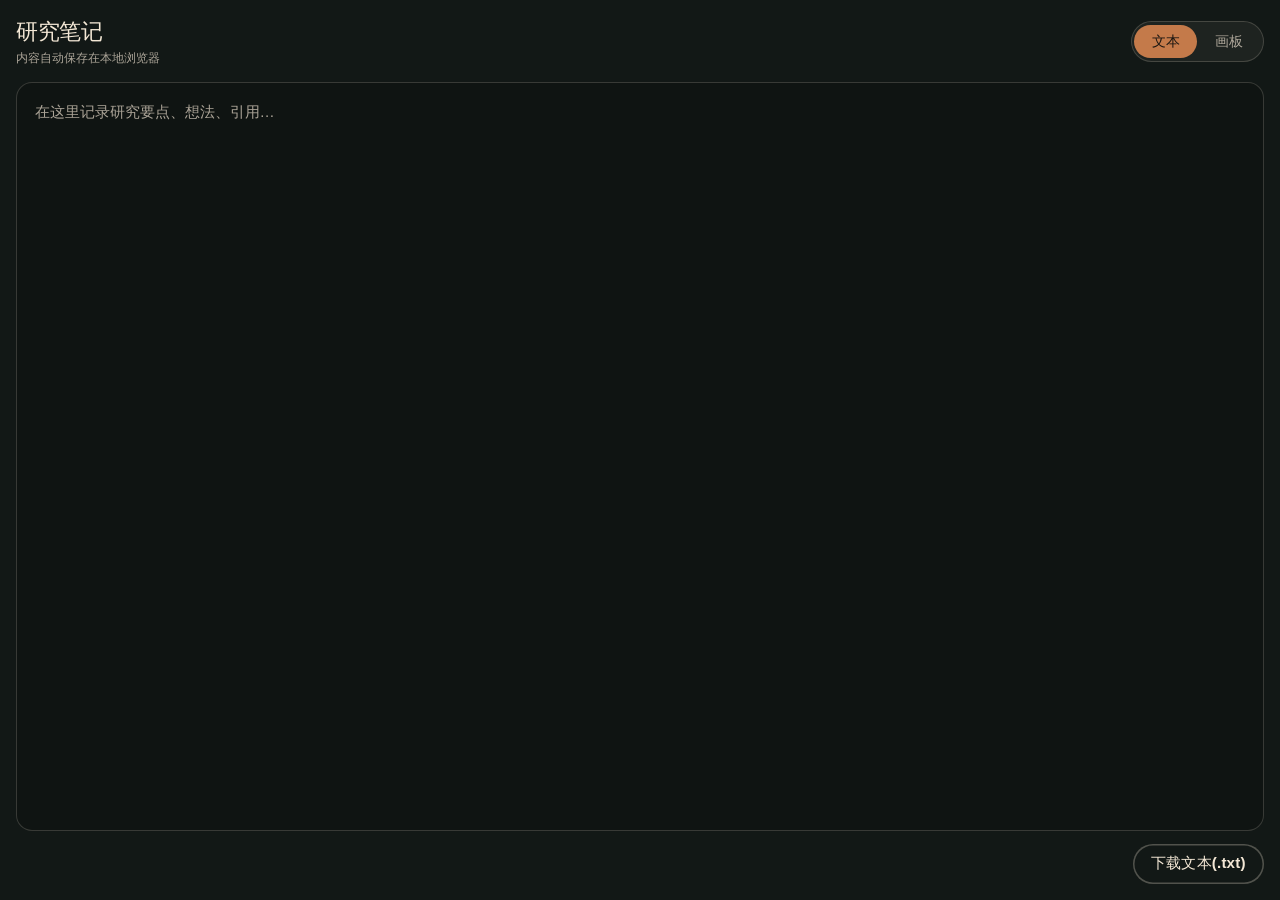
==== research.html @ e341e733 "Add research workspace, QR check-in image, attribution; remove Today Topic - Research window (toggle" ====
<!doctype html>
<html lang="zh-CN">
  <head>
    <meta charset="UTF-8" />
    <meta name="viewport" content="width=device-width, initial-scale=1.0" />
    <title>研究笔记 — Unprompted</title>
    <link rel="stylesheet" href="styles.css" />
    <link rel="stylesheet" href="research.css" />
  </head>
  <body>
    <div class="research-page">
      <header class="research-head">
        <div class="research-head-left">
          <p class="research-title">研究笔记</p>
          <p class="research-sub">内容自动保存在本地浏览器</p>
        </div>
        <div class="research-tabs" role="tablist" aria-label="笔记类型">
          <button type="button" id="tab-text" class="research-tab is-active" role="tab" aria-selected="true">文本</button>
          <button type="button" id="tab-board" class="research-tab" role="tab" aria-selected="false">画板</button>
        </div>
      </header>

      <section id="panel-text" class="research-panel">
        <textarea id="notes-text" class="notes-text" placeholder="在这里记录研究要点、想法、引用…"></textarea>
        <div class="research-actions">
          <button type="button" class="btn secondary" id="btn-dl-text">下载文本(.txt)</button>
        </div>
      </section>

      <section id="panel-board" class="research-panel" hidden>
        <div class="board-toolbar">
          <button type="button" class="btn secondary" id="btn-add-text">＋ 文本框</button>
          <button type="button" class="btn ghost" id="btn-clear-board">清空画板</button>
          <span class="board-hint">双击画布加文字 · 拖拽移动 · 拖节点右侧圆点连线 · 粘贴图片/文本 · Del 删除</span>
        </div>
        <div class="board" id="board" tabindex="0">
          <svg class="board-links" id="board-links"></svg>
          <div class="board-items" id="board-items"></div>
        </div>
        <div class="research-actions">
          <button type="button" class="btn primary" id="btn-dl-pdf">导出画板(矢量 PDF)</button>
        </div>
      </section>
    </div>

    <script src="vendor/pdf-lib.min.js"></script>
    <script src="vendor/fontkit.umd.min.js"></script>
    <script src="research.js"></script>
  </body>
</html>
---- styles.css ----
:root {
  --font-display: "Fraunces", "Songti SC", "STSong", "Noto Serif SC", "SimSun", Georgia, serif;
  --font-body: "Outfit", "PingFang SC", "Hiragino Sans GB", "Microsoft YaHei", "Noto Sans SC", "Avenir Next", "Segoe UI", sans-serif;
  --ink: #f4e8d6;
  --muted: #f4e8d6ad;
  --accent: #c47a4a;
  --accent-bright: #e0925c;
  --research: #6fc3d8;
  --scroll-track: #121816;
  --scroll-thumb: #f4e8d638;
  --scroll-thumb-hover: #c47a4a8c;
  color: var(--ink);
  color-scheme: dark;
  font-family: var(--font-body);
  font-synthesis: none;
  text-rendering: optimizelegibility;
  -webkit-font-smoothing: antialiased;
  -moz-osx-font-smoothing: grayscale;
}

*, :before, :after {
  box-sizing: border-box;
}

html, body, #root {
  min-height: 100%;
  margin: 0;
}

body {
  background: #121816;
}

* {
  scrollbar-width: thin;
  scrollbar-color: var(--scroll-thumb) var(--scroll-track);
}

::-webkit-scrollbar {
  width: 8px;
  height: 8px;
}

::-webkit-scrollbar-track {
  background: var(--scroll-track);
  border-radius: 999px;
}

::-webkit-scrollbar-thumb {
  background: var(--scroll-thumb);
  border: 2px solid var(--scroll-track);
  background-clip: padding-box;
  border-radius: 999px;
}

::-webkit-scrollbar-thumb:hover {
  background: var(--scroll-thumb-hover);
  border: 2px solid var(--scroll-track);
  background-clip: padding-box;
}

::-webkit-scrollbar-corner {
  background: var(--scroll-track);
}

.page {
  min-height: 100svh;
  padding: max(1rem, env(safe-area-inset-top, 0px)) max(1rem, env(safe-area-inset-right, 0px)) max(2.5rem, env(safe-area-inset-bottom, 0px)) max(1rem, env(safe-area-inset-left, 0px));
  flex-direction: column;
  justify-content: flex-start;
  align-items: center;
  display: flex;
  position: relative;
  overflow: hidden auto;
}

.atmosphere {
  z-index: -1;
  background: radial-gradient(90% 70% at 15% 10%, #c47a4a47, #0000 55%), radial-gradient(70% 60% at 85% 20%, #2e6b5e59, #0000 50%), radial-gradient(80% 50% at 50% 100%, #1c3a488c, #0000 60%), linear-gradient(165deg, #1a2420 0%, #121816 45%, #0e1418 100%);
  position: fixed;
  inset: 0;
}

.atmosphere:after {
  content: "";
  opacity: .45;
  pointer-events: none;
  mix-blend-mode: soft-light;
  background-image: url("data:image/svg+xml,%3Csvg viewBox='0 0 256 256' xmlns='http://www.w3.org/2000/svg'%3E%3Cfilter id='n'%3E%3CfeTurbulence type='fractalNoise' baseFrequency='0.85' numOctaves='4' stitchTiles='stitch'/%3E%3C/filter%3E%3Crect width='100%25' height='100%25' filter='url(%23n)' opacity='0.06'/%3E%3C/svg%3E");
  position: absolute;
  inset: 0;
}

.brand {
  text-align: center;
  margin-bottom: clamp(2rem, 7vh, 3.5rem);
  animation: .9s cubic-bezier(.22, 1, .36, 1) both rise;
}

.brand-mark {
  font-family: var(--font-display);
  letter-spacing: -.03em;
  color: var(--ink);
  margin: 0;
  font-size: clamp(1.65rem, 4.5vw, 2.15rem);
  font-weight: 500;
  line-height: 1;
}

.stage {
  text-align: center;
  flex-direction: column;
  flex: 1;
  justify-content: flex-start;
  align-items: center;
  gap: clamp(1.5rem, 4vw, 2.25rem);
  width: min(720px, 100%);
  animation: 1s cubic-bezier(.22, 1, .36, 1) .12s both rise;
  display: flex;
}

.stage-body {
  flex-direction: column;
  align-items: center;
  gap: clamp(1.5rem, 4vw, 2.25rem);
  width: 100%;
  display: flex;
}

.controls {
  flex-direction: column;
  align-items: center;
  gap: .7rem;
  width: 100%;
  display: flex;
}

.controls-row {
  align-items: center;
  gap: .5rem;
  display: flex;
}

.mode-switch {
  background: #f4e8d60d;
  border-radius: 999px;
  padding: .25rem;
  display: flex;
  position: relative;
  box-shadow: inset 0 0 0 1px #f4e8d62e;
}

.mode-switch.is-disabled {
  opacity: .45;
}

.mode-thumb {
  width: calc(50% - .25rem);
  transform: translateX(calc(var(--i, 0) * 100%));
  background: #c47a4ae6;
  border-radius: 999px;
  transition: transform .28s cubic-bezier(.22, 1, .36, 1);
  position: absolute;
  top: .25rem;
  bottom: .25rem;
  left: .25rem;
  box-shadow: 0 6px 18px #c47a4a40;
}

.mode-option {
  z-index: 1;
  appearance: none;
  white-space: nowrap;
  cursor: pointer;
  color: var(--muted);
  font-family: var(--font-body);
  letter-spacing: .01em;
  background: 0 0;
  border: none;
  border-radius: 999px;
  flex: 1;
  justify-content: center;
  align-items: center;
  gap: .45rem;
  padding: .6rem 1.05rem;
  font-size: .92rem;
  font-weight: 600;
  transition: color .2s;
  display: flex;
  position: relative;
}

.mode-option:disabled {
  cursor: not-allowed;
}

.mode-option.is-active {
  color: #1a1612;
}

.mode-option:focus-visible {
  outline: 2px solid var(--accent-bright);
  outline-offset: 2px;
}

.mode-emoji {
  font-size: 1rem;
  line-height: 1;
}

.mode-blurb {
  max-width: 42ch;
  font-family: var(--font-body);
  color: var(--muted);
  margin: 0;
  font-size: .85rem;
  line-height: 1.6;
}

.settings {
  z-index: 6;
  position: relative;
}

.settings-trigger {
  appearance: none;
  cursor: pointer;
  width: 2.55rem;
  height: 2.55rem;
  color: var(--muted);
  background: #f4e8d60d;
  border: none;
  border-radius: 999px;
  place-items: center;
  padding: 0;
  transition: color .2s, background .2s, box-shadow .2s;
  display: grid;
  box-shadow: inset 0 0 0 1px #f4e8d62e;
}

.settings-trigger:disabled {
  opacity: .45;
  cursor: not-allowed;
}

.settings-trigger:not(:disabled):hover, .settings.is-open .settings-trigger {
  color: var(--ink);
  background: #c47a4a1a;
  box-shadow: inset 0 0 0 1px #c47a4a80;
}

.settings-trigger:focus-visible {
  outline: 2px solid var(--accent-bright);
  outline-offset: 2px;
}

.settings-trigger svg {
  fill: none;
  stroke: currentColor;
  stroke-width: 1.55px;
  stroke-linecap: round;
  stroke-linejoin: round;
  flex-shrink: 0;
  width: 1.15rem;
  height: 1.15rem;
}

.settings-overlay[hidden] {
  display: none;
}

.niche-menu[hidden] {
  display: none;
}

[hidden] {
  display: none !important;
}

.settings-overlay {
  z-index: 40;
  -webkit-backdrop-filter: blur(3px);
  backdrop-filter: blur(3px);
  background: radial-gradient(70% 55% at 50% 45%, #c47a4a1a, #0000 60%), radial-gradient(90% 80% at 50% 100%, #1c3a4847, #0000 55%), #0a0e0d8c;
  place-items: center;
  padding: clamp(1rem, 4vw, 2rem);
  animation: .35s cubic-bezier(.22, 1, .36, 1) both overlay-in;
  display: grid;
  position: fixed;
  inset: 0;
}

.settings-panel {
  z-index: 1;
  text-align: left;
  background: #161c1a;
  border-radius: 1.25rem;
  width: min(520px, 100%);
  max-height: calc(100vh - 2rem);
  overflow-y: auto;
  padding: 1.35rem 1.4rem 1.25rem;
  animation: .4s cubic-bezier(.22, 1, .36, 1) both rise;
  position: relative;
  box-shadow: inset 0 0 0 1px #f4e8d61f, 0 24px 60px #0000008c;
}

.settings-panel-head {
  margin-bottom: 1.15rem;
}

.settings-panel-title {
  font-family: var(--font-display);
  letter-spacing: -.03em;
  color: var(--ink);
  margin: 0;
  font-size: 1.55rem;
  font-weight: 500;
}

.settings-panel-blurb {
  font-family: var(--font-body);
  color: var(--muted);
  margin: .35rem 0 0;
  font-size: .88rem;
}

.duration-field + .duration-field {
  margin-top: 1.25rem;
}

.duration-head {
  justify-content: space-between;
  align-items: baseline;
  gap: .75rem;
  margin-bottom: .65rem;
  display: flex;
}

.duration-label {
  font-family: var(--font-body);
  letter-spacing: .14em;
  text-transform: uppercase;
  color: var(--accent);
  font-size: .75rem;
  font-weight: 650;
}

.duration-value {
  font-family: var(--font-display);
  letter-spacing: -.02em;
  color: var(--ink);
  font-variant-numeric: tabular-nums;
  font-size: 1.15rem;
  font-weight: 500;
}

.duration-slider {
  appearance: none;
  cursor: pointer;
  background: #f4e8d61f;
  border-radius: 999px;
  outline: none;
  width: 100%;
  height: .35rem;
  margin: 0;
}

.duration-slider::-webkit-slider-runnable-track {
  background: #f4e8d61f;
  border-radius: 999px;
  height: .35rem;
}

.duration-slider::-webkit-slider-thumb {
  appearance: none;
  background: var(--accent);
  cursor: pointer;
  border: none;
  border-radius: 50%;
  width: 1.15rem;
  height: 1.15rem;
  margin-top: -.4rem;
  transition: background .15s, box-shadow .15s;
  box-shadow: 0 0 0 4px #c47a4a2e;
}

.duration-slider::-moz-range-track {
  background: #f4e8d61f;
  border-radius: 999px;
  height: .35rem;
}

.duration-slider::-moz-range-thumb {
  background: var(--accent);
  cursor: pointer;
  border: none;
  border-radius: 50%;
  width: 1.15rem;
  height: 1.15rem;
  box-shadow: 0 0 0 4px #c47a4a2e;
}

.duration-slider:hover::-webkit-slider-thumb {
  background: var(--accent-bright);
  box-shadow: 0 0 0 5px #c47a4a47;
}

.duration-slider:focus-visible::-webkit-slider-thumb {
  background: var(--accent-bright);
  box-shadow: 0 0 0 5px #c47a4a47;
}

.duration-slider:hover::-moz-range-thumb {
  background: var(--accent-bright);
  box-shadow: 0 0 0 5px #c47a4a47;
}

.duration-slider:focus-visible::-moz-range-thumb {
  background: var(--accent-bright);
  box-shadow: 0 0 0 5px #c47a4a47;
}

.duration-slider:focus-visible {
  outline: none;
}

.duration-ends {
  font-family: var(--font-body);
  color: var(--muted);
  justify-content: space-between;
  margin-top: .45rem;
  font-size: .72rem;
  display: flex;
}

.duration-hint, .settings-note {
  font-family: var(--font-body);
  color: var(--muted);
  margin: .45rem 0 0;
  font-size: .78rem;
  line-height: 1.4;
}

.settings-note {
  border-top: 1px solid #f4e8d61a;
  margin-top: 1.1rem;
  padding-top: .7rem;
}

.settings-mute {
  font-family: var(--font-body);
  color: var(--ink);
  align-items: center;
  gap: .65rem;
  margin-top: 1.15rem;
  font-size: .92rem;
  display: flex;
}

.settings-mute input {
  width: 1.05rem;
  height: 1.05rem;
  accent-color: var(--accent);
  cursor: pointer;
}

.settings-mute label {
  cursor: pointer;
}

.settings-done {
  justify-content: center;
  width: 100%;
  margin-top: 1rem;
}

.niche-select {
  z-index: 5;
  width: min(100%, 280px);
  position: relative;
}

/* 下拉菜单展开时提升层级,避免被设置按钮(z-index:6)遮挡 */
.niche-select.is-open {
  z-index: 15;
}

.niche-trigger {
  appearance: none;
  cursor: pointer;
  width: 100%;
  color: var(--ink);
  font-family: var(--font-body);
  letter-spacing: .01em;
  background: #f4e8d60d;
  border: none;
  border-radius: 999px;
  align-items: center;
  gap: .65rem;
  padding: .7rem .95rem;
  font-size: .92rem;
  font-weight: 550;
  transition: background .2s, box-shadow .2s, transform .2s;
  display: flex;
  box-shadow: inset 0 0 0 1px #f4e8d62e;
}

.niche-trigger:disabled {
  opacity: .45;
  cursor: not-allowed;
}

.niche-trigger:not(:disabled):hover {
  background: #f4e8d614;
  box-shadow: inset 0 0 0 1px #f4e8d652;
}

.niche-select.is-open .niche-trigger {
  background: #c47a4a14;
  box-shadow: inset 0 0 0 1px #c47a4a8c;
}

.niche-emoji {
  text-align: center;
  flex-shrink: 0;
  width: 1.35rem;
  font-size: 1.05rem;
  line-height: 1;
}

.niche-label {
  text-align: left;
  white-space: nowrap;
  text-overflow: ellipsis;
  flex: 1;
  overflow: hidden;
}

.niche-caret {
  border-left: 5px solid #0000;
  border-right: 5px solid #0000;
  border-top: 6px solid var(--muted);
  width: 0;
  height: 0;
  margin-left: .15rem;
  transition: transform .2s;
}

.niche-select.is-open .niche-caret {
  transform: rotate(180deg);
}

.niche-menu {
  scrollbar-color: #f4e8d638 #161c1a;
  background: #161c1a;
  border-radius: 1rem;
  max-height: min(50vh, 360px);
  margin: 0;
  padding: .35rem;
  animation: .22s cubic-bezier(.22, 1, .36, 1) both menu-in;
  position: absolute;
  top: calc(100% + .45rem);
  left: 0;
  right: 0;
  overflow-y: auto;
  box-shadow: inset 0 0 0 1px #f4e8d61f, 0 18px 40px #0000008c;
}

.niche-menu::-webkit-scrollbar-track {
  background: #161c1a;
}

.niche-menu::-webkit-scrollbar-thumb {
  border-color: #161c1a;
}

.niche-option {
  color: var(--ink);
  cursor: pointer;
  -webkit-user-select: none;
  user-select: none;
  font-family: var(--font-body);
  text-align: left;
  background: 0 0;
  border-radius: .7rem;
  align-items: center;
  gap: .65rem;
  padding: .65rem .75rem;
  font-size: .9rem;
  font-weight: 500;
  transition: background .15s;
  display: flex;
}

.niche-option:hover {
  background: #f4e8d612;
}

.niche-option:focus-visible {
  outline: 2px solid var(--accent-bright);
  outline-offset: -2px;
}

.niche-option.is-active {
  color: var(--accent-bright);
  background: #c47a4a29;
}

.niche-option + .niche-option {
  margin-top: .1rem;
}

@keyframes menu-in {
  0% {
    opacity: 0;
    transform: translateY(-6px) scale(.98);
  }
  to {
    opacity: 1;
    transform: translateY(0) scale(1);
  }
}

.reel {
  flex-direction: column;
  justify-content: center;
  align-items: center;
  gap: .55rem;
  width: 100%;
  min-height: clamp(10rem, 26vw, 14rem);
  display: flex;
}

.reel-eyebrow {
  font-family: var(--font-body);
  letter-spacing: .16em;
  text-transform: uppercase;
  color: var(--accent);
  margin: 0;
  font-size: .72rem;
  font-weight: 650;
}

.reel-phrase {
  max-width: 16ch;
  overflow-wrap: break-word;
  font-family: var(--font-display);
  letter-spacing: -.035em;
  color: var(--ink);
  margin: 0;
  font-size: clamp(3rem, 9.5vw, 5rem);
  font-weight: 700;
  line-height: 1.08;
}

.reel.is-spinning .reel-phrase {
  opacity: .88;
  animation: 80ms tick-flash;
}

.reel.is-landed .reel-phrase {
  color: var(--ink);
  animation: .55s cubic-bezier(.22, 1, .36, 1) both topic-in;
}

.sr-only {
  clip-path: inset(50%);
  white-space: nowrap;
  border: 0;
  width: 1px;
  height: 1px;
  margin: -1px;
  padding: 0;
  position: absolute;
  overflow: hidden;
}

.actions, .actions-main {
  flex-wrap: wrap;
  justify-content: center;
  align-items: center;
  gap: .75rem;
  display: flex;
}

.btn {
  appearance: none;
  cursor: pointer;
  font-family: var(--font-body);
  letter-spacing: .01em;
  border: none;
  border-radius: 999px;
  padding: .9rem 1.35rem;
  font-size: .95rem;
  font-weight: 600;
  transition: transform .2s, background .2s, color .2s, opacity .2s, box-shadow .2s;
}

.btn:disabled {
  opacity: .4;
  cursor: not-allowed;
  transform: none;
}

.btn:focus-visible {
  outline: 2px solid var(--accent-bright);
  outline-offset: 3px;
}

.btn:not(:disabled):hover {
  transform: translateY(-1px);
}

.btn:not(:disabled):active {
  transform: translateY(1px);
}

.btn.primary {
  background: var(--accent);
  color: #1a1612;
  box-shadow: 0 10px 28px #c47a4a47;
}

.btn.primary:not(:disabled):hover {
  background: var(--accent-bright);
}

.btn.secondary {
  color: var(--ink);
  background: 0 0;
  box-shadow: inset 0 0 0 1.5px #f4e8d647;
}

.btn.secondary:not(:disabled):hover {
  background: #f4e8d60a;
  box-shadow: inset 0 0 0 1.5px #f4e8d68c;
}

.btn.ghost {
  color: var(--muted);
  text-underline-offset: 3px;
  background: 0 0;
  border-radius: 0;
  padding: .4rem .75rem;
  font-size: .85rem;
  font-weight: 500;
  text-decoration: underline;
}

.timer-overlay {
  z-index: 20;
  -webkit-backdrop-filter: blur(10px);
  backdrop-filter: blur(10px);
  background: radial-gradient(70% 55% at 50% 45%, #c47a4a29, #0000 60%), radial-gradient(90% 80% at 50% 100%, #1c3a4873, #0000 55%), #0a0e0df0;
  place-items: center;
  padding: 1.5rem;
  animation: .55s cubic-bezier(.22, 1, .36, 1) both overlay-in;
  display: grid;
  position: fixed;
  inset: 0;
}

.timer-overlay-inner {
  text-align: center;
  flex-direction: column;
  align-items: center;
  gap: clamp(.85rem, 2.5vh, 1.5rem);
  width: min(920px, 100%);
  max-height: 100%;
  animation: .65s cubic-bezier(.22, 1, .36, 1) 80ms both rise;
  display: flex;
  overflow-y: auto;
}

.timer-topic {
  font-family: var(--font-body);
  letter-spacing: .04em;
  text-transform: uppercase;
  color: var(--accent);
  margin: 0;
  font-size: clamp(.85rem, 2vw, 1.05rem);
  font-weight: 500;
  max-width: min(90%, 40ch);
  overflow-wrap: break-word;
}

.timer-ring {
  --p: 0;
  background: radial-gradient(circle at center, #141a17 62%, transparent 63%), conic-gradient(var(--accent) calc(var(--p) * 1turn), #f4e8d61f 0);
  border-radius: 50%;
  place-items: center;
  width: min(62vw, 52vh, 380px);
  height: min(62vw, 52vh, 380px);
  transition: background .15s linear;
  display: grid;
}

.timer-overlay.is-live .timer-digits {
  color: var(--accent-bright);
}

.timer-overlay.is-done .timer-ring {
  animation: .8s pulse-done;
}

.timer-digits {
  font-family: var(--font-display);
  letter-spacing: -.03em;
  color: var(--ink);
  font-variant-numeric: tabular-nums;
  font-size: clamp(3.5rem, 14vw, 7rem);
  font-weight: 500;
  line-height: 1;
}

.timer-status {
  font-family: var(--font-body);
  color: var(--muted);
  margin: 0;
  font-size: clamp(1rem, 2.5vw, 1.25rem);
}

.timer-phase {
  font-family: var(--font-body);
  letter-spacing: .16em;
  text-transform: uppercase;
  color: var(--research);
  margin: 0;
  font-size: .72rem;
  font-weight: 650;
}

.timer-next {
  font-family: var(--font-body);
  color: var(--muted);
  margin: 0;
  font-size: .9rem;
}

.timer-actions {
  flex-wrap: wrap;
  justify-content: center;
  align-items: center;
  gap: .75rem;
  display: flex;
}

.timer-overlay.is-research .timer-ring {
  background: radial-gradient(circle at center, #141a17 62%, transparent 63%), conic-gradient(var(--research) calc(var(--p) * 1turn), #f4e8d61f 0);
}

.timer-overlay.is-research .timer-digits {
  color: var(--research);
}

.speech-stages {
  grid-template-columns: repeat(3, minmax(0, 1fr));
  gap: .65rem;
  width: min(100%, 560px);
  margin: 0;
  padding: 0;
  list-style: none;
  display: grid;
}

.speech-stage {
  min-height: 3rem;
  color: var(--muted);
  background: #f4e8d60a;
  border-radius: 1rem;
  justify-content: center;
  align-items: center;
  padding: .75rem .6rem;
  transition: background .35s, box-shadow .35s, color .35s, transform .35s;
  display: flex;
  box-shadow: inset 0 0 0 1px #f4e8d629;
}

.speech-stage-label {
  font-family: var(--font-body);
  letter-spacing: .01em;
  font-size: clamp(.85rem, 2.2vw, 1.05rem);
  font-weight: 600;
}

.speech-stage.is-hit {
  color: #b7efc5;
  background: #489e6e38;
  transform: translateY(-1px);
  box-shadow: inset 0 0 0 1px #6ec48c8c, 0 0 24px #489e6e2e;
}

.speech-stage.is-pending {
  color: var(--muted);
}

@keyframes rise {
  0% {
    opacity: 0;
    transform: translateY(14px);
  }
  to {
    opacity: 1;
    transform: translateY(0);
  }
}

@keyframes topic-in {
  0% {
    opacity: .65;
    transform: translateY(8px) scale(.98);
  }
  to {
    opacity: 1;
    transform: translateY(0) scale(1);
  }
}

@keyframes tick-flash {
  0% {
    opacity: .55;
    transform: translateY(4px);
  }
  to {
    opacity: .88;
    transform: translateY(0);
  }
}

@keyframes pulse-done {
  0%, to {
    transform: scale(1);
  }
  40% {
    transform: scale(1.06);
  }
}

@keyframes overlay-in {
  0% {
    opacity: 0;
  }
  to {
    opacity: 1;
  }
}

.error-screen {
  text-align: center;
  min-height: 100svh;
  color: var(--ink);
  background: #121816;
  flex-direction: column;
  justify-content: center;
  align-items: center;
  gap: .85rem;
  padding: 2rem;
  display: flex;
}

.error-screen-mark {
  font-family: var(--font-display);
  color: var(--accent);
  margin: 0;
  font-size: 1.35rem;
  font-weight: 500;
}

.error-screen-title {
  font-family: var(--font-display);
  letter-spacing: -.03em;
  margin: 0;
  font-size: clamp(1.6rem, 4vw, 2.1rem);
  font-weight: 500;
}

.error-screen-body {
  max-width: 36ch;
  font-family: var(--font-body);
  color: var(--muted);
  margin: 0 0 .5rem;
  font-size: .98rem;
  line-height: 1.6;
}

.settings-vocab-btn {
  width: 100%;
  margin-top: 1.1rem;
}

.vocab-pick {
  align-items: center;
  gap: .6rem;
  margin-bottom: .75rem;
  display: flex;
}

.vocab-pick-label {
  font-family: var(--font-body);
  letter-spacing: .1em;
  text-transform: uppercase;
  color: var(--accent);
  font-size: .7rem;
  font-weight: 650;
  white-space: nowrap;
}

.vocab-select {
  appearance: none;
  flex: 1;
  cursor: pointer;
  background: #f4e8d60d;
  color: var(--ink);
  font-family: var(--font-body);
  font-size: .9rem;
  border: 1px solid #f4e8d62e;
  border-radius: .7rem;
  padding: .5rem .75rem;
}

.vocab-select:focus-visible {
  outline: 2px solid var(--accent-bright);
  outline-offset: 2px;
}

.vocab-count {
  font-family: var(--font-body);
  color: var(--muted);
  font-size: .75rem;
  white-space: nowrap;
}

.vocab-list {
  max-height: 220px;
  overflow-y: auto;
  background: #0f1412;
  border: 1px solid #f4e8d61f;
  border-radius: .9rem;
  flex-direction: column;
  gap: .15rem;
  margin-bottom: .7rem;
  padding: .4rem;
  display: flex;
}

.vocab-item {
  align-items: center;
  gap: .5rem;
  border-radius: .6rem;
  background: #f4e8d60a;
  padding: .35rem .5rem .35rem .75rem;
  display: flex;
}

.vocab-item:hover {
  background: #f4e8d612;
}

.vocab-word {
  flex: 1;
  color: var(--ink);
  font-family: var(--font-body);
  font-size: .88rem;
  overflow-wrap: break-word;
}

.vocab-del {
  appearance: none;
  cursor: pointer;
  border: none;
  background: 0 0;
  color: var(--muted);
  font-size: 1.05rem;
  line-height: 1;
  border-radius: 999px;
  flex-shrink: 0;
  width: 1.6rem;
  height: 1.6rem;
}

.vocab-del:hover {
  color: #ff8f8f;
  background: #ff6b6b1f;
}

.vocab-del:focus-visible {
  outline: 2px solid var(--accent-bright);
  outline-offset: 2px;
}

.vocab-add {
  gap: .5rem;
  margin-bottom: .7rem;
  display: flex;
}

.vocab-input {
  flex: 1;
  background: #f4e8d60d;
  color: var(--ink);
  font-family: var(--font-body);
  font-size: .9rem;
  border: 1px solid #f4e8d62e;
  border-radius: .7rem;
  padding: .55rem .75rem;
}

.vocab-input::placeholder {
  color: var(--muted);
}

.vocab-input:focus-visible {
  outline: 2px solid var(--accent-bright);
  outline-offset: 2px;
}

.vocab-add-btn {
  padding: .55rem 1rem;
}

.vocab-import {
  margin-bottom: .6rem;
}

.vocab-import summary {
  cursor: pointer;
  color: var(--accent-bright);
  font-family: var(--font-body);
  font-size: .85rem;
  font-weight: 600;
  -webkit-user-select: none;
  user-select: none;
}

.vocab-import summary:hover {
  color: var(--accent-bright);
  text-decoration: underline;
}

.vocab-import-hint {
  color: var(--muted);
  font-family: var(--font-body);
  font-size: .75rem;
  line-height: 1.5;
  margin: .45rem 0;
}

.vocab-import-text {
  width: 100%;
  background: #0f1412;
  color: var(--ink);
  font-family: var(--font-body);
  font-size: .85rem;
  border: 1px solid #f4e8d62e;
  border-radius: .7rem;
  padding: .6rem .75rem;
  resize: vertical;
}

.vocab-import-text:focus-visible {
  outline: 2px solid var(--accent-bright);
  outline-offset: 2px;
}

.vocab-import-actions {
  align-items: center;
  gap: .5rem;
  margin-top: .55rem;
  display: flex;
}

.vocab-import-actions .btn {
  padding: .55rem 1rem;
}

.vocab-back {
  display: block;
  margin: .4rem auto 0;
}

.confirm-overlay {
  z-index: 60;
  -webkit-backdrop-filter: blur(3px);
  backdrop-filter: blur(3px);
  background: rgba(10, 14, 13, .72);
  place-items: center;
  padding: 1rem;
  animation: .25s cubic-bezier(.22, 1, .36, 1) both overlay-in;
  display: grid;
  position: fixed;
  inset: 0;
}

.confirm-panel {
  text-align: left;
  background: #161c1a;
  border-radius: 1.1rem;
  width: min(380px, 100%);
  padding: 1.3rem 1.35rem 1.15rem;
  animation: .3s cubic-bezier(.22, 1, .36, 1) both rise;
  box-shadow: inset 0 0 0 1px #f4e8d61f, 0 24px 60px #0000008c;
}

.confirm-title {
  font-family: var(--font-display);
  letter-spacing: -.02em;
  color: var(--ink);
  margin: 0 0 .4rem;
  font-size: 1.3rem;
  font-weight: 600;
}

.confirm-body {
  color: var(--muted);
  font-family: var(--font-body);
  font-size: .88rem;
  line-height: 1.6;
  margin: 0 0 1.1rem;
}

.confirm-actions {
  justify-content: flex-end;
  gap: .6rem;
  display: flex;
}

.confirm-danger {
  background: #c4453c !important;
  box-shadow: 0 10px 28px #c4453c47 !important;
}

.confirm-danger:not(:disabled):hover {
  background: #d9564d !important;
}

.vocab-llm {
  margin-bottom: .6rem;
}

.vocab-llm summary {
  cursor: pointer;
  color: var(--accent-bright);
  font-family: var(--font-body);
  font-size: .85rem;
  font-weight: 600;
  -webkit-user-select: none;
  user-select: none;
}

.vocab-llm summary:hover {
  text-decoration: underline;
}

.vocab-llm-hint {
  color: var(--muted);
  font-family: var(--font-body);
  font-size: .75rem;
  line-height: 1.5;
  margin: .45rem 0;
}

.vocab-llm-opts {
  align-items: center;
  gap: .45rem;
  margin-bottom: .55rem;
  display: flex;
  flex-wrap: wrap;
}

.vocab-llm-opts-label {
  color: var(--muted);
  font-family: var(--font-body);
  font-size: .78rem;
}

.vocab-llm-count {
  width: 4rem;
  background: #f4e8d60d;
  color: var(--ink);
  font-family: var(--font-body);
  font-size: .9rem;
  border: 1px solid #f4e8d62e;
  border-radius: .6rem;
  padding: .45rem .6rem;
}

.vocab-llm-count:focus-visible,
.vocab-llm-hint-input:focus-visible {
  outline: 2px solid var(--accent-bright);
  outline-offset: 2px;
}

.vocab-llm-hint-input {
  flex: 1;
  min-width: 12rem;
  background: #f4e8d60d;
  color: var(--ink);
  font-family: var(--font-body);
  font-size: .85rem;
  border: 1px solid #f4e8d62e;
  border-radius: .6rem;
  padding: .45rem .65rem;
}

.vocab-llm-hint-input::placeholder {
  color: var(--muted);
}

.vocab-llm-prompt {
  width: 100%;
  background: #0f1412;
  color: var(--ink);
  font-family: var(--font-body);
  font-size: .82rem;
  line-height: 1.55;
  border: 1px solid #f4e8d62e;
  border-radius: .7rem;
  padding: .6rem .75rem;
  resize: vertical;
}

.vocab-llm-prompt:focus-visible {
  outline: 2px solid var(--accent-bright);
  outline-offset: 2px;
}

.vocab-llm-actions {
  margin-top: .55rem;
}

.vocab-llm-actions .btn {
  padding: .55rem 1.1rem;
}

.vocab-backup {
  gap: .5rem;
  margin-bottom: .4rem;
  flex-wrap: wrap;
  display: flex;
}

.vocab-backup .btn {
  padding: .55rem 1rem;
}

.vocab-backup-hint {
  color: var(--muted);
  font-family: var(--font-body);
  font-size: .72rem;
  line-height: 1.5;
  margin: .1rem 0 0;
  width: 100%;
}

.duration-presets {
  gap: .4rem;
  margin-top: .6rem;
  flex-wrap: wrap;
  display: flex;
}

.duration-preset {
  appearance: none;
  cursor: pointer;
  color: var(--muted);
  background: #f4e8d60d;
  border: 1px solid #f4e8d62e;
  border-radius: 999px;
  font-family: var(--font-body);
  font-size: .72rem;
  font-weight: 550;
  padding: .28rem .7rem;
  transition: background .15s, color .15s, border-color .15s;
}

.duration-preset:hover {
  color: var(--ink);
  background: #f4e8d614;
  border-color: #f4e8d652;
}

.duration-preset:focus-visible {
  outline: 2px solid var(--accent-bright);
  outline-offset: 2px;
}

.settings-shortcuts {
  color: var(--muted);
  font-family: var(--font-body);
  font-size: .74rem;
  line-height: 1.5;
  margin: .7rem 0 0;
}

.today-btn {
  font-size: .85rem;
  padding: .5rem .9rem;
}

.timer-record {
  color: #ff9d9d;
  font-family: var(--font-body);
  font-size: .82rem;
  font-weight: 600;
  letter-spacing: .05em;
  margin: 0;
}

.timer-record::before {
  content: "";
  width: .55rem;
  height: .55rem;
  border-radius: 50%;
  background: #ff5f56;
  margin-right: .45rem;
  animation: record-blink 1.2s ease-in-out infinite;
  display: inline-block;
}

@keyframes record-blink {
  0%, to {
    opacity: 1;
  }
  50% {
    opacity: .25;
  }
}

.timer-guide {
  max-width: 46ch;
  color: var(--muted);
  font-family: var(--font-body);
  font-size: .88rem;
  line-height: 1.55;
  margin: 0;
}

.vocab-custom-actions {
  align-items: center;
  gap: .5rem;
  margin-bottom: .65rem;
  flex-wrap: wrap;
  display: flex;
}

.vocab-custom-actions .btn {
  padding: .5rem 1rem;
  font-size: .85rem;
}

.vocab-new-form {
  align-items: center;
  gap: .45rem;
  margin-bottom: .65rem;
  flex-wrap: wrap;
  display: flex;
}

.vocab-new-name {
  flex: 1;
  min-width: 9rem;
  background: #f4e8d60d;
  color: var(--ink);
  font-family: var(--font-body);
  font-size: .88rem;
  border: 1px solid #f4e8d62e;
  border-radius: .6rem;
  padding: .5rem .7rem;
}

.vocab-new-emoji {
  width: 5.5rem;
  text-align: center;
  background: #f4e8d60d;
  color: var(--ink);
  font-family: var(--font-body);
  font-size: .88rem;
  border: 1px solid #f4e8d62e;
  border-radius: .6rem;
  padding: .5rem .6rem;
}

.vocab-new-name:focus-visible,
.vocab-new-emoji:focus-visible {
  outline: 2px solid var(--accent-bright);
  outline-offset: 2px;
}

.vocab-new-form .btn {
  padding: .5rem 1rem;
}

.app-toast {
  z-index: 70;
  pointer-events: none;
  color: var(--ink);
  background: #232b28;
  border: 1px solid #f4e8d62e;
  border-radius: 999px;
  font-family: var(--font-body);
  font-size: .85rem;
  padding: .55rem 1.1rem;
  opacity: 0;
  transform: translateY(8px);
  transition: opacity .25s, transform .25s;
  position: fixed;
  bottom: 2rem;
  left: 50%;
}

.app-toast.is-show {
  opacity: 1;
  transform: translateY(0);
}

.attribution {
  color: var(--muted);
  font-family: var(--font-body);
  font-size: .76rem;
  text-align: center;
  margin-top: 2.5rem;
  opacity: .75;
}

.attribution a {
  color: var(--accent-bright);
  text-decoration: none;
}

.attribution a:hover {
  text-decoration: underline;
}

@media (prefers-reduced-motion: reduce) {
  .brand, .stage, .reel.is-landed .reel-phrase, .reel.is-spinning .reel-phrase, .timer-overlay, .timer-overlay-inner, .settings-overlay, .settings-panel, .niche-menu {
    animation: none !important;
  }
}
---- research.css ----
/* 研究笔记工作台(独立窗口) */

body {
  background: #121816;
}

.research-page {
  min-height: 100svh;
  flex-direction: column;
  padding: 1rem;
  display: flex;
}

.research-head {
  align-items: center;
  justify-content: space-between;
  gap: 1rem;
  margin-bottom: .9rem;
  flex-wrap: wrap;
  display: flex;
}

.research-title {
  font-family: var(--font-display);
  letter-spacing: -.02em;
  color: var(--ink);
  margin: 0;
  font-size: 1.4rem;
  font-weight: 600;
}

.research-sub {
  color: var(--muted);
  font-family: var(--font-body);
  font-size: .78rem;
  margin: .2rem 0 0;
}

.research-tabs {
  background: #f4e8d60d;
  border-radius: 999px;
  padding: .22rem;
  display: flex;
  box-shadow: inset 0 0 0 1px #f4e8d62e;
}

.research-tab {
  appearance: none;
  cursor: pointer;
  color: var(--muted);
  background: 0 0;
  border: none;
  border-radius: 999px;
  font-family: var(--font-body);
  font-size: .88rem;
  font-weight: 600;
  padding: .45rem 1.1rem;
  transition: color .2s, background .2s;
}

.research-tab.is-active {
  color: #1a1612;
  background: var(--accent);
}

.research-tab:focus-visible {
  outline: 2px solid var(--accent-bright);
  outline-offset: 2px;
}

.research-panel {
  flex: 1;
  flex-direction: column;
  gap: .8rem;
  min-height: 0;
  display: flex;
}

.notes-text {
  flex: 1;
  resize: none;
  background: #0f1412;
  color: var(--ink);
  font-family: var(--font-body);
  font-size: .95rem;
  line-height: 1.7;
  border: 1px solid #f4e8d62e;
  border-radius: 1rem;
  padding: 1rem 1.1rem;
}

.notes-text:focus-visible,
.board:focus-visible {
  outline: 2px solid var(--accent-bright);
  outline-offset: 2px;
}

.notes-text::placeholder {
  color: var(--muted);
}

.research-actions {
  justify-content: flex-end;
  display: flex;
}

.research-actions .btn {
  padding: .6rem 1.15rem;
}

.board-toolbar {
  align-items: center;
  gap: .5rem;
  flex-wrap: wrap;
  display: flex;
}

.board-toolbar .btn {
  padding: .5rem 1rem;
  font-size: .85rem;
}

.board-hint {
  color: var(--muted);
  font-family: var(--font-body);
  font-size: .74rem;
  margin-left: auto;
}

.board {
  flex: 1;
  background: #0f1412;
  border: 1px solid #f4e8d62e;
  border-radius: 1rem;
  position: relative;
  overflow: hidden;
  min-height: 320px;
}

.board-links {
  pointer-events: none;
  position: absolute;
  inset: 0;
  width: 100%;
  height: 100%;
}

.board-items {
  position: absolute;
  inset: 0;
}

.board-item {
  cursor: move;
  user-select: none;
  border: 1px solid transparent;
  border-radius: .6rem;
  position: absolute;
}

.board-item:hover {
  border-color: #f4e8d638;
}

.board-item.is-selected {
  border-color: var(--accent-bright);
  box-shadow: 0 0 0 2px #c47a4a40;
}

.board-text {
  background: #1c2421;
  box-shadow: inset 0 0 0 1px #f4e8d61f;
  min-height: 40px;
}

.board-text-content {
  outline: none;
  color: var(--ink);
  font-family: var(--font-body);
  font-size: .9rem;
  line-height: 1.5;
  padding: .45rem .6rem;
  overflow-wrap: break-word;
  white-space: pre-wrap;
}

.board-item img {
  width: 100%;
  height: 100%;
  object-fit: contain;
  pointer-events: none;
  border-radius: .5rem;
}

.board-link-handle {
  cursor: crosshair;
  background: var(--research);
  border: 2px solid #0f1412;
  border-radius: 50%;
  width: .7rem;
  height: .7rem;
  position: absolute;
  top: 50%;
  right: -.38rem;
  transform: translateY(-50%);
}

.board-link-handle:hover {
  background: var(--accent-bright);
  transform: translateY(-50%) scale(1.25);
}
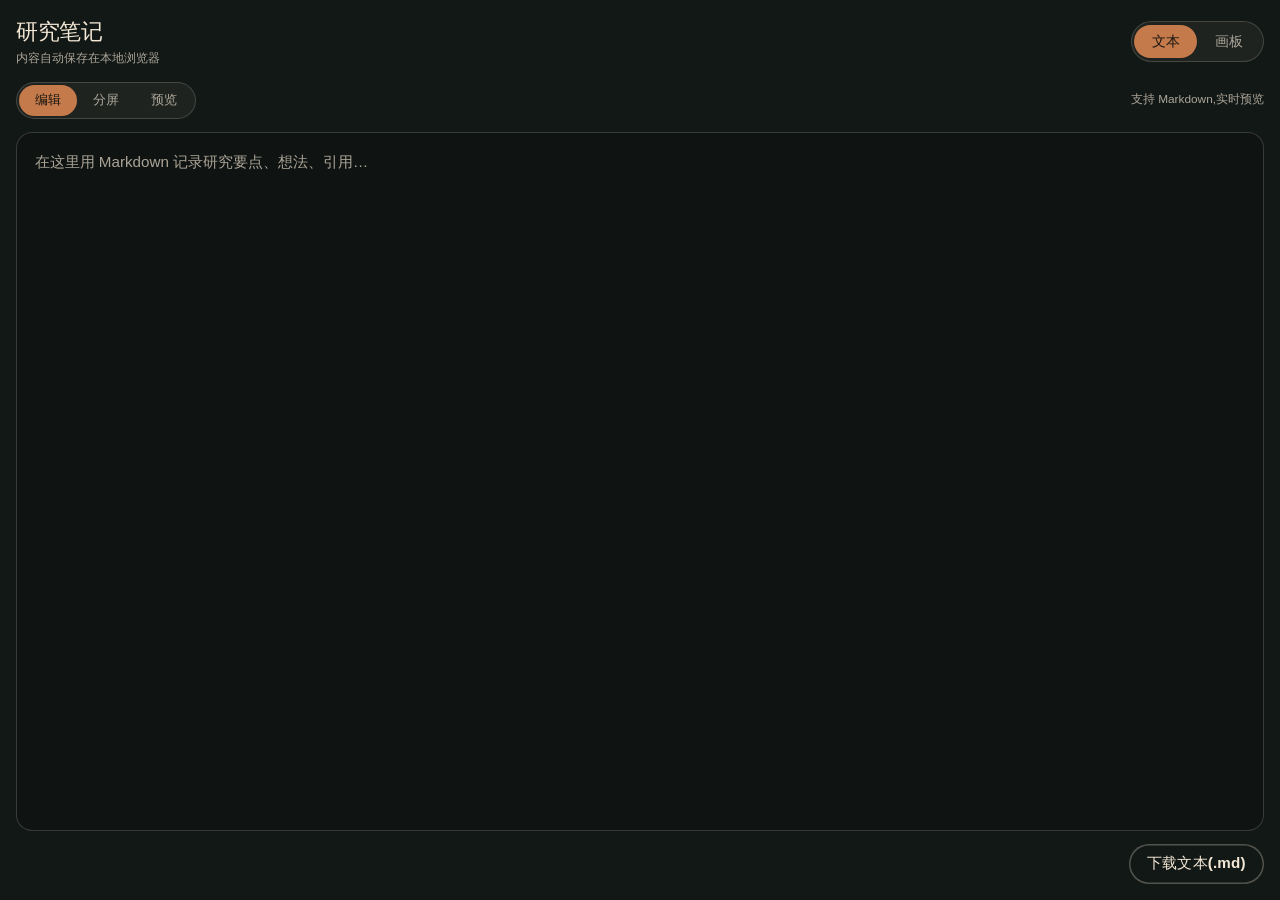
==== commit d5df2e74: "Research notes: Markdown preview, WYSIWYG vector PDF, better node editing - Text tab now supports Ma" ====
--- a/research.html
+++ b/research.html
@@ -21,9 +21,20 @@
       </header>
 
       <section id="panel-text" class="research-panel">
-        <textarea id="notes-text" class="notes-text" placeholder="在这里记录研究要点、想法、引用…"></textarea>
+        <div class="md-toolbar">
+          <div class="md-modes" role="tablist" aria-label="Markdown 视图">
+            <button type="button" id="md-mode-edit" class="md-mode is-active" role="tab" aria-selected="true">编辑</button>
+            <button type="button" id="md-mode-split" class="md-mode" role="tab" aria-selected="false">分屏</button>
+            <button type="button" id="md-mode-preview" class="md-mode" role="tab" aria-selected="false">预览</button>
+          </div>
+          <span class="md-hint">支持 Markdown,实时预览</span>
+        </div>
+        <div class="md-body" id="md-body">
+          <textarea id="notes-text" class="notes-text" placeholder="在这里用 Markdown 记录研究要点、想法、引用…"></textarea>
+          <div id="notes-preview" class="notes-preview" hidden></div>
+        </div>
         <div class="research-actions">
-          <button type="button" class="btn secondary" id="btn-dl-text">下载文本(.txt)</button>
+          <button type="button" class="btn secondary" id="btn-dl-text">下载文本(.md)</button>
         </div>
       </section>
 
@@ -31,7 +42,8 @@
         <div class="board-toolbar">
           <button type="button" class="btn secondary" id="btn-add-text">＋ 文本框</button>
           <button type="button" class="btn ghost" id="btn-clear-board">清空画板</button>
-          <span class="board-hint">双击画布加文字 · 拖拽移动 · 拖节点右侧圆点连线 · 粘贴图片/文本 · Del 删除</span>
+          <button type="button" class="btn ghost" id="btn-del-link" disabled>删除选中连线</button>
+          <span class="board-hint">单击选中 · 双击编辑文字 · 拖拽移动 · 拖右侧圆点连线 · 粘贴图片/文本 · Del 删除</span>
         </div>
         <div class="board" id="board" tabindex="0">
           <svg class="board-links" id="board-links"></svg>
@@ -45,6 +57,7 @@
 
     <script src="vendor/pdf-lib.min.js"></script>
     <script src="vendor/fontkit.umd.min.js"></script>
+    <script src="vendor/marked.min.js"></script>
     <script src="research.js"></script>
   </body>
 </html>
--- a/research.css
+++ b/research.css
@@ -76,8 +76,67 @@
   display: flex;
 }
 
+.md-toolbar {
+  align-items: center;
+  gap: .6rem;
+  flex-wrap: wrap;
+  display: flex;
+}
+
+.md-modes {
+  background: #f4e8d60d;
+  border-radius: 999px;
+  padding: .2rem;
+  display: flex;
+  box-shadow: inset 0 0 0 1px #f4e8d62e;
+}
+
+.md-mode {
+  appearance: none;
+  cursor: pointer;
+  color: var(--muted);
+  background: 0 0;
+  border: none;
+  border-radius: 999px;
+  font-family: var(--font-body);
+  font-size: .82rem;
+  font-weight: 600;
+  padding: .4rem 1rem;
+  transition: color .2s, background .2s;
+}
+
+.md-mode.is-active {
+  color: #1a1612;
+  background: var(--accent);
+}
+
+.md-mode:focus-visible {
+  outline: 2px solid var(--accent-bright);
+  outline-offset: 2px;
+}
+
+.md-hint {
+  color: var(--muted);
+  font-family: var(--font-body);
+  font-size: .74rem;
+  margin-left: auto;
+}
+
+.md-body {
+  flex: 1;
+  min-height: 0;
+  gap: .7rem;
+  display: flex;
+}
+
+.md-body.is-split .notes-text,
+.md-body.is-split .notes-preview {
+  width: 50%;
+}
+
 .notes-text {
   flex: 1;
+  min-width: 0;
   resize: none;
   background: #0f1412;
   color: var(--ink);
@@ -209,3 +268,117 @@
   background: var(--accent-bright);
   transform: translateY(-50%) scale(1.25);
 }
+
+
+/* Markdown 预览 */
+.notes-preview {
+  flex: 1;
+  min-width: 0;
+  overflow-y: auto;
+  background: #0f1412;
+  color: var(--ink);
+  font-family: var(--font-body);
+  font-size: .93rem;
+  line-height: 1.7;
+  border: 1px solid #f4e8d62e;
+  border-radius: 1rem;
+  padding: 1rem 1.1rem;
+}
+
+.notes-preview h1,
+.notes-preview h2,
+.notes-preview h3 {
+  font-family: var(--font-display);
+  margin: .6em 0 .3em;
+  line-height: 1.25;
+}
+
+.notes-preview h1 { font-size: 1.5rem; }
+.notes-preview h2 { font-size: 1.25rem; }
+.notes-preview h3 { font-size: 1.08rem; }
+
+.notes-preview p { margin: .5em 0; }
+
+.notes-preview ul,
+.notes-preview ol {
+  padding-left: 1.4em;
+  margin: .4em 0;
+}
+
+.notes-preview li { margin: .15em 0; }
+
+.notes-preview blockquote {
+  margin: .5em 0;
+  padding: .2em .9em;
+  border-left: 3px solid var(--accent);
+  color: var(--muted);
+}
+
+.notes-preview code {
+  background: #f4e8d614;
+  border-radius: .3rem;
+  padding: .1em .35em;
+  font-family: Monaco, Menlo, monospace;
+  font-size: .85em;
+}
+
+.notes-preview pre {
+  background: #0a0e0d;
+  border: 1px solid #f4e8d61f;
+  border-radius: .6rem;
+  padding: .7em .9em;
+  overflow-x: auto;
+}
+
+.notes-preview pre code {
+  background: 0 0;
+  padding: 0;
+}
+
+.notes-preview a { color: var(--accent-bright); }
+.notes-preview img { max-width: 100%; border-radius: .5rem; }
+.notes-preview table { border-collapse: collapse; margin: .5em 0; }
+.notes-preview th,
+.notes-preview td { border: 1px solid #f4e8d62e; padding: .3em .6em; }
+.notes-preview hr { border: 0; border-top: 1px solid #f4e8d62e; margin: 1em 0; }
+
+/* 节点删除按钮(悬停/选中时显示) */
+.board-item .board-del {
+  appearance: none;
+  cursor: pointer;
+  border: none;
+  background: #c4453c;
+  color: #fff;
+  border-radius: 50%;
+  width: 1.35rem;
+  height: 1.35rem;
+  line-height: 1;
+  font-size: .95rem;
+  font-weight: 700;
+  position: absolute;
+  top: -.55rem;
+  right: -.55rem;
+  opacity: 0;
+  transition: opacity .15s;
+  z-index: 3;
+}
+
+.board-item:hover .board-del,
+.board-item.is-selected .board-del {
+  opacity: 1;
+}
+
+.board-item .board-del:hover {
+  background: #d9564d;
+}
+
+/* 连线选中态 */
+.board-links line {
+  cursor: pointer;
+  pointer-events: stroke;
+}
+
+.board-links line.is-selected {
+  stroke: var(--accent-bright) !important;
+  stroke-width: 3.5 !important;
+}
